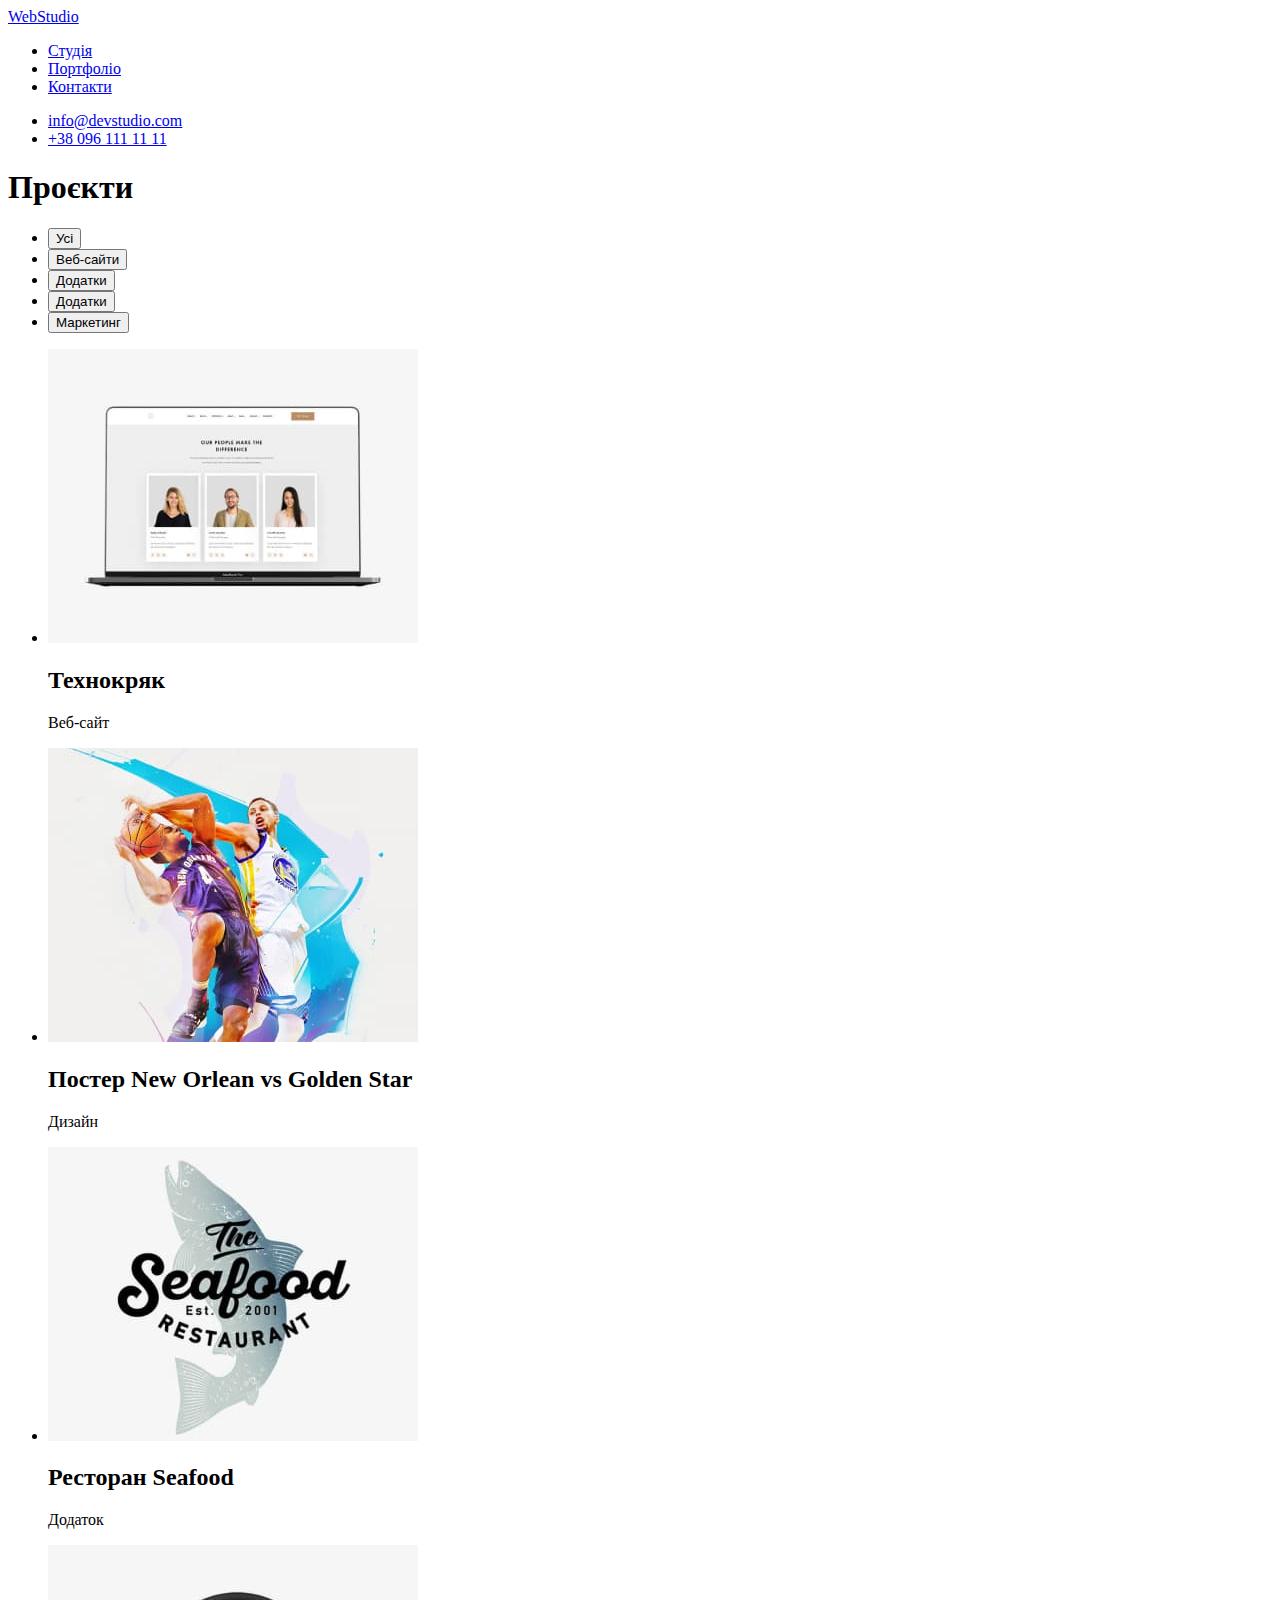
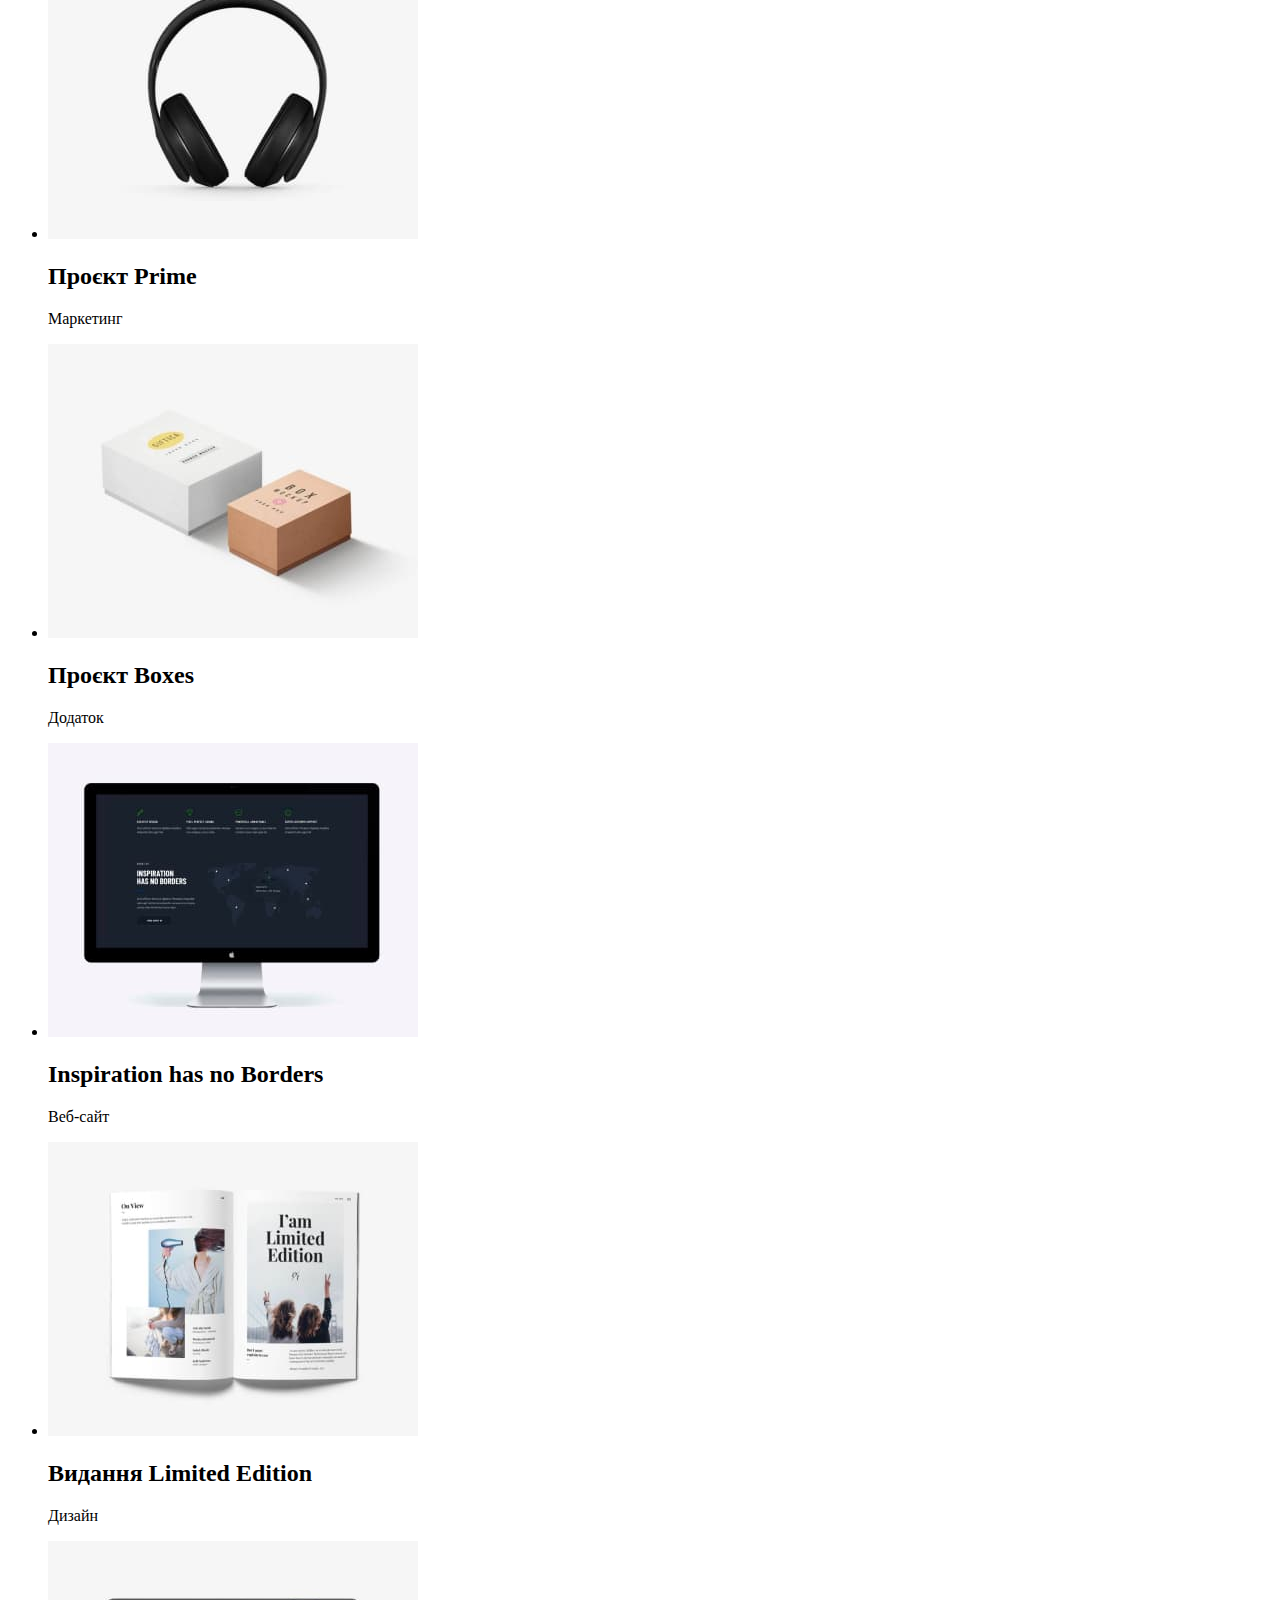
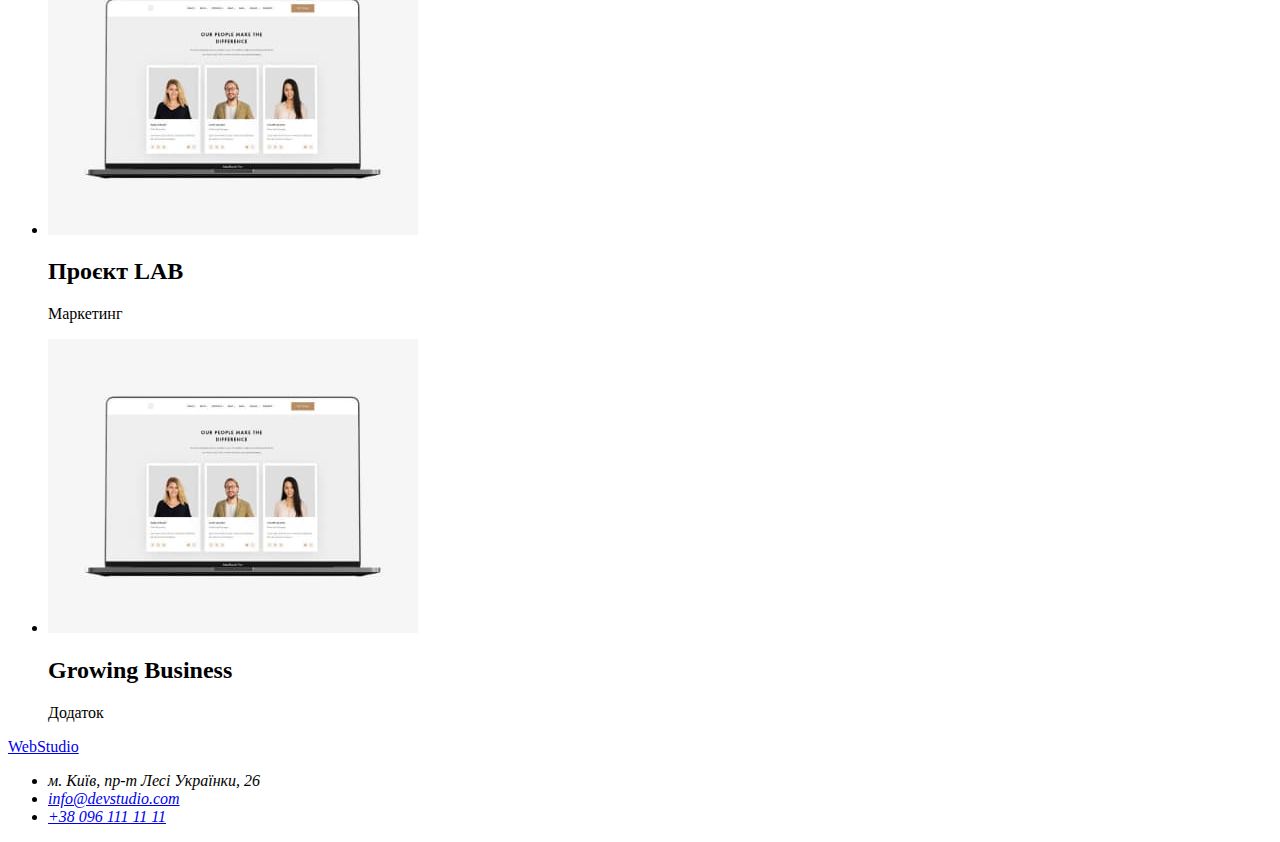
==== portfolio.html @ 99e69366 "Добавить html разметку portfolio.html" ====
<!DOCTYPE html>
<html lang="uk">
  <head>
    <meta charset="UTF-8" />
    <meta http-equiv="X-UA-Compatible" content="IE=edge" />
    <meta name="viewport" content="width=device-width, initial-scale=1.0" />
    <title>Портофоліо</title>
  </head>
  <body>
    <header>
      <nav>
        <a href="./index.html">WebStudio</a>
        <ul>
          <li><a href="#">Студія</a></li>
          <li><a href="#">Портфоліо</a></li>
          <li><a href="#">Контакти</a></li>
        </ul>
      </nav>
      <ul>
        <li><a href="mailto:info@devstudio.com">info@devstudio.com</a></li>
        <li><a href="tel:+380961111111">+38 096 111 11 11</a></li>
      </ul>
    </header>
    <main>
      <!-- TODO Скрыть -->
      <h1>Проєкти</h1>
      <ul>
        <li><button type="button">Усі</button></li>
        <li><button type="button">Веб-сайти</button></li>
        <li><button type="button">Додатки</button></li>
        <li><button type="button">Додатки</button></li>
        <li><button type="button">Маркетинг</button></li>
      </ul>
      <ul>
        <li>
          <img src="./images/project1.jpg" alt="Технокряк" />
          <h2>Технокряк</h2>
          <p>Веб-сайт</p>
        </li>
        <li>
          <img src="./images/project2.jpg" alt="Постер New Orlean vs Golden Star" />
          <h2>Постер New Orlean vs Golden Star</h2>
          <p>Дизайн</p>
        </li>
        <li>
          <img src="./images/project3.jpg" alt="Ресторан Seafood" />
          <h2>Ресторан Seafood</h2>
          <p>Додаток</p>
        </li>
        <li>
          <img src="./images/project4.jpg" alt="Проєкт Prime" />
          <h2>Проєкт Prime</h2>
          <p>Маркетинг</p>
        </li>
        <li>
          <img src="./images/project5.jpg" alt="Проєкт Boxes" />
          <h2>Проєкт Boxes</h2>
          <p>Додаток</p>
        </li>
        <li>
          <img src="./images/project6.jpg" alt="Inspiration has no Borders" />
          <h2>Inspiration has no Borders</h2>
          <p>Веб-сайт</p>
        </li>
        <li>
          <img src="./images/project7.jpg" alt="Видання Limited Edition" />
          <h2>Видання Limited Edition</h2>
          <p>Дизайн</p>
        </li>
        <li>
          <img src="./images/project1.jpg" alt="Проєкт LAB" />
          <h2>Проєкт LAB</h2>
          <p>Маркетинг</p>
        </li>
        <li>
          <img src="./images/project1.jpg" alt="Growing Business" />
          <h2>Growing Business</h2>
          <p>Додаток</p>
        </li>
      </ul>
    </main>
    <footer>
      <a href="./index.html">WebStudio</a>
      <!-- Адрес -->
      <address>
        <ul>
          <li>
            <a
              href="https://goo.gl/maps/ojvog4Eh8GTVvdpZ6"
              target="_blank"
              rel="noopener noreferrer"
            ></a
            >м. Київ, пр-т Лесі Українки, 26
          </li>
          <li><a href="mailto:info@devstudio.com">info@devstudio.com</a></li>
          <li><a href="tel:+380961111111">+38 096 111 11 11</a></li>
        </ul>
      </address>
    </footer>
  </body>
</html>
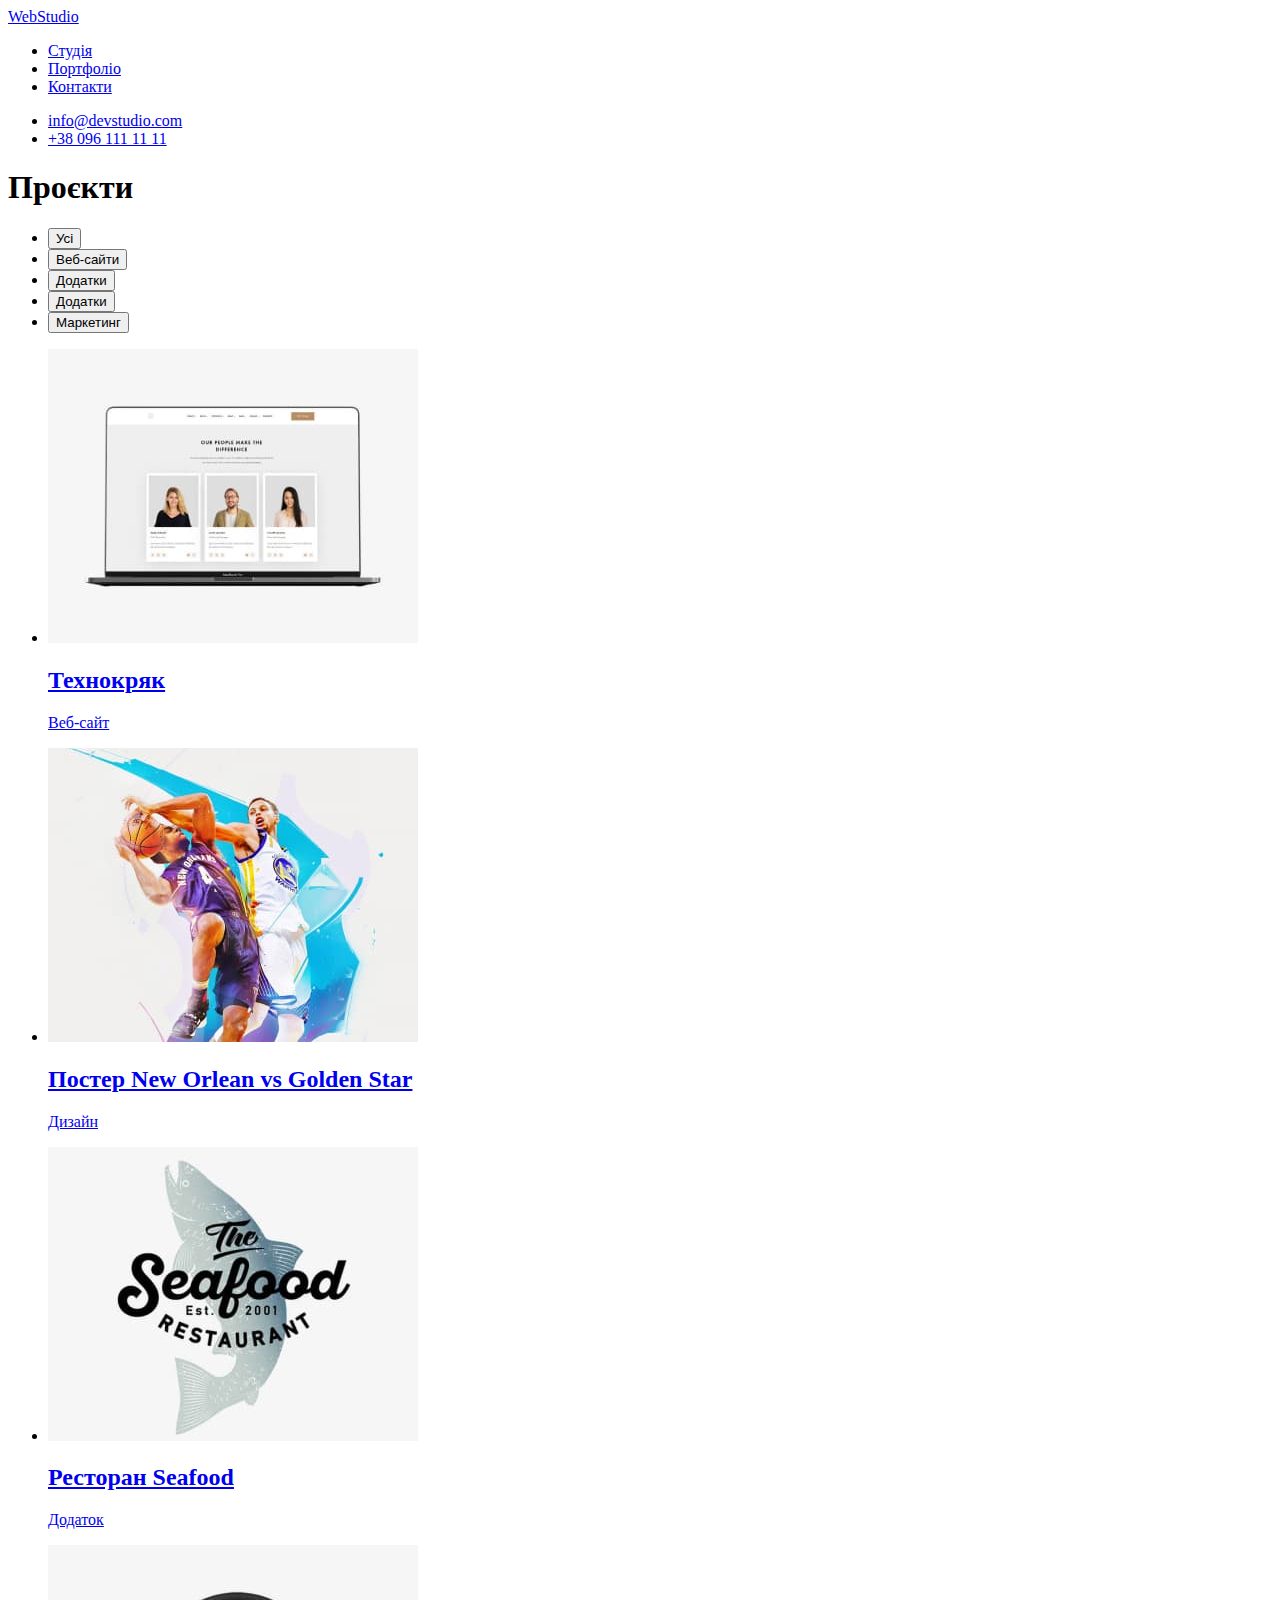
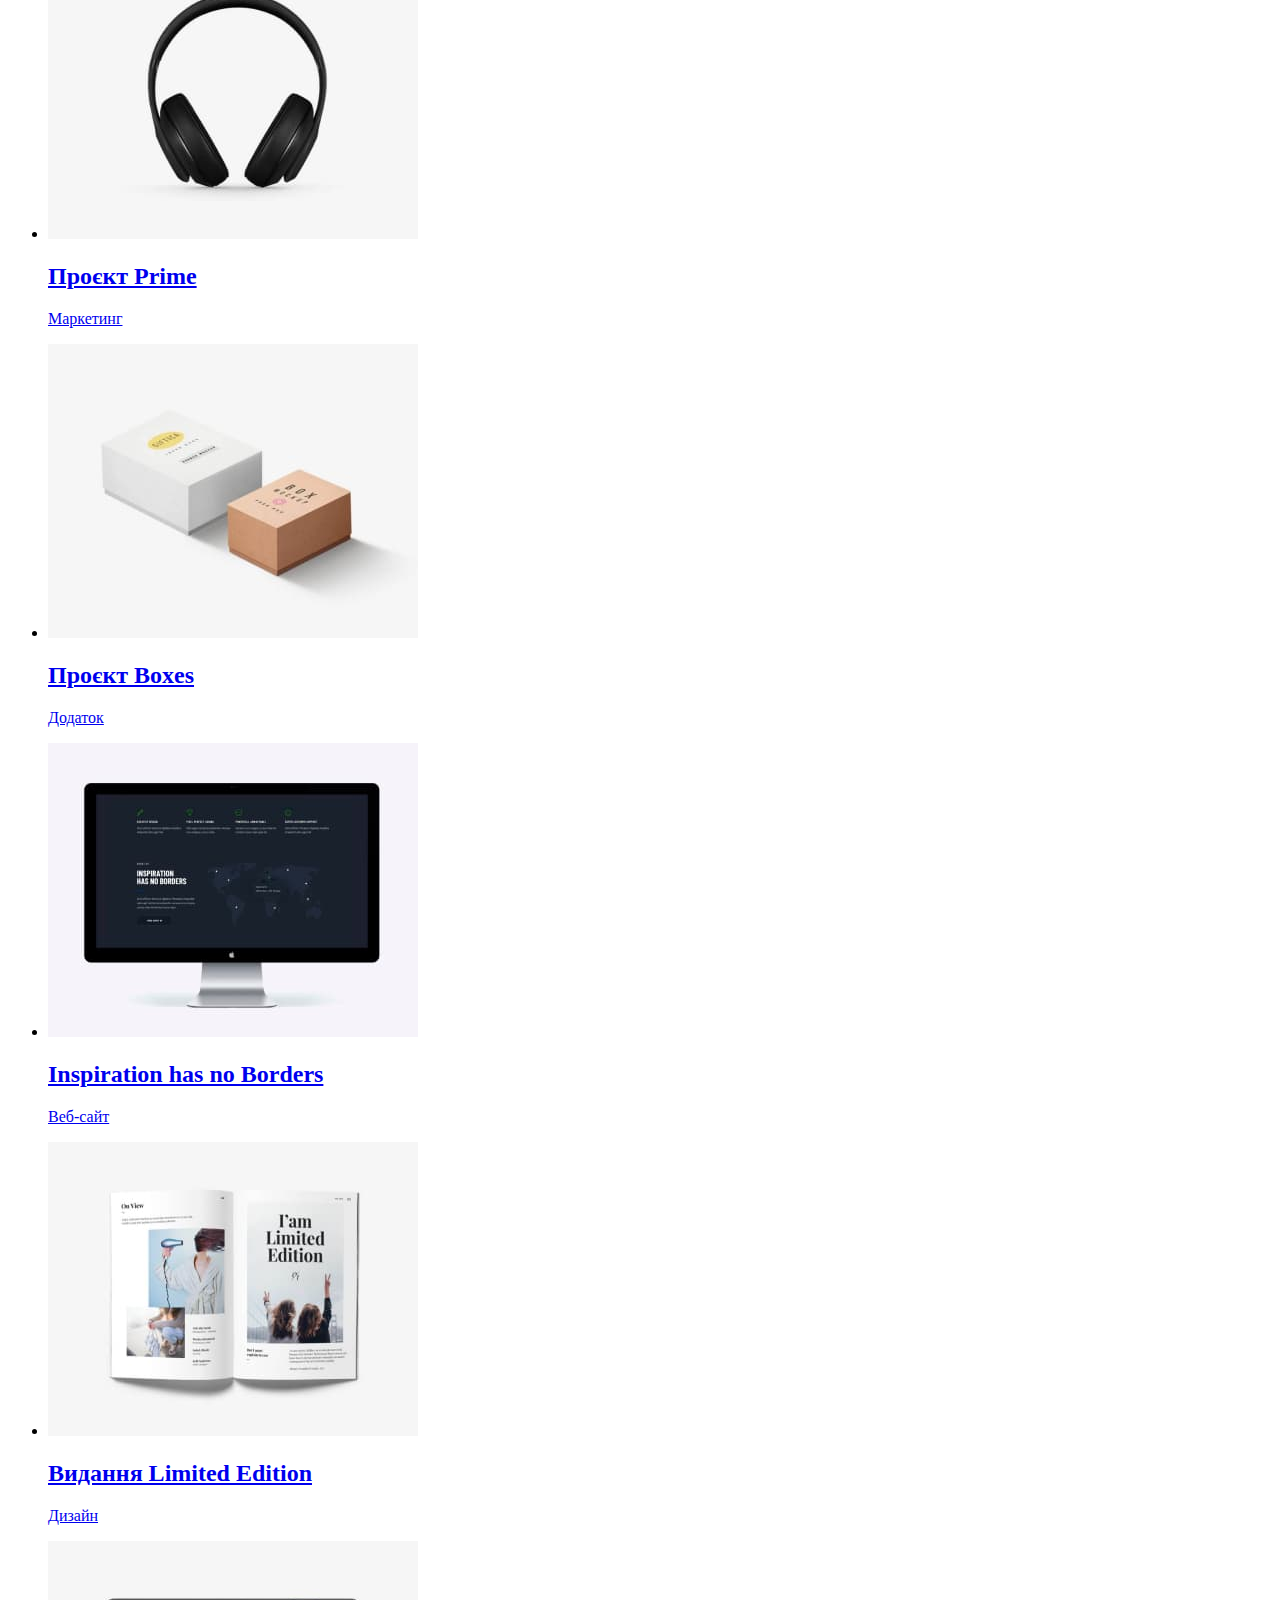
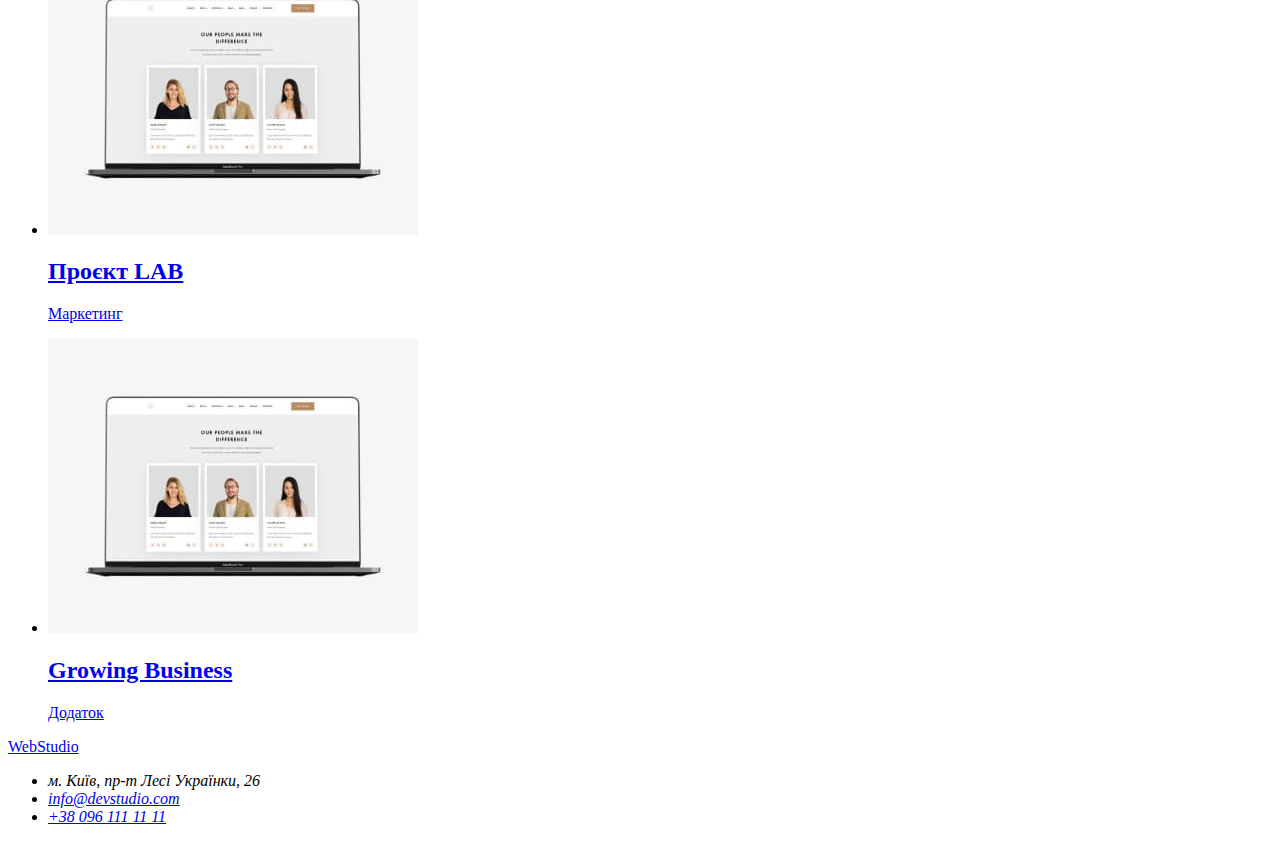
==== commit 4717375b: "Рефакторинг portfolio.html" ====
--- a/portfolio.html
+++ b/portfolio.html
@@ -11,8 +11,8 @@
       <nav>
         <a href="./index.html">WebStudio</a>
         <ul>
-          <li><a href="#">Студія</a></li>
-          <li><a href="#">Портфоліо</a></li>
+          <li><a href="./index.html">Студія</a></li>
+          <li><a href="./portfolio.html">Портфоліо</a></li>
           <li><a href="#">Контакти</a></li>
         </ul>
       </nav>
@@ -33,49 +33,85 @@
       </ul>
       <ul>
         <li>
-          <img src="./images/project1.jpg" alt="Технокряк" />
-          <h2>Технокряк</h2>
-          <p>Веб-сайт</p>
+          <a href="#">
+            <img src="./images/project1.jpg" alt="Технокряк" width="370" />
+            <div>
+              <h2>Технокряк</h2>
+              <p>Веб-сайт</p>
+            </div>
+          </a>
         </li>
         <li>
-          <img src="./images/project2.jpg" alt="Постер New Orlean vs Golden Star" />
-          <h2>Постер New Orlean vs Golden Star</h2>
-          <p>Дизайн</p>
+          <a href="#">
+            <img src="./images/project2.jpg" alt="Постер New Orlean vs Golden Star" width="370" />
+            <div>
+              <h2>Постер New Orlean vs Golden Star</h2>
+              <p>Дизайн</p>
+            </div>
+          </a>
         </li>
         <li>
-          <img src="./images/project3.jpg" alt="Ресторан Seafood" />
-          <h2>Ресторан Seafood</h2>
-          <p>Додаток</p>
+          <a href="#">
+            <img src="./images/project3.jpg" alt="Ресторан Seafood" width="370" />
+            <div>
+              <h2>Ресторан Seafood</h2>
+              <p>Додаток</p>
+            </div>
+          </a>
         </li>
         <li>
-          <img src="./images/project4.jpg" alt="Проєкт Prime" />
-          <h2>Проєкт Prime</h2>
-          <p>Маркетинг</p>
+          <a href="#">
+            <img src="./images/project4.jpg" alt="Проєкт Prime" width="370" />
+            <div>
+              <h2>Проєкт Prime</h2>
+              <p>Маркетинг</p>
+            </div>
+          </a>
         </li>
         <li>
-          <img src="./images/project5.jpg" alt="Проєкт Boxes" />
-          <h2>Проєкт Boxes</h2>
-          <p>Додаток</p>
+          <a href="#">
+            <img src="./images/project5.jpg" alt="Проєкт Boxes" width="370" />
+            <div>
+              <h2>Проєкт Boxes</h2>
+              <p>Додаток</p>
+            </div>
+          </a>
         </li>
         <li>
-          <img src="./images/project6.jpg" alt="Inspiration has no Borders" />
-          <h2>Inspiration has no Borders</h2>
-          <p>Веб-сайт</p>
+          <a href="#">
+            <img src="./images/project6.jpg" alt="Inspiration has no Borders" width="370" />
+            <div>
+              <h2>Inspiration has no Borders</h2>
+              <p>Веб-сайт</p>
+            </div>
+          </a>
         </li>
         <li>
-          <img src="./images/project7.jpg" alt="Видання Limited Edition" />
-          <h2>Видання Limited Edition</h2>
-          <p>Дизайн</p>
+          <a href="#">
+            <img src="./images/project7.jpg" alt="Видання Limited Edition" width="370" />
+            <div>
+              <h2>Видання Limited Edition</h2>
+              <p>Дизайн</p>
+            </div>
+          </a>
         </li>
         <li>
-          <img src="./images/project1.jpg" alt="Проєкт LAB" />
-          <h2>Проєкт LAB</h2>
-          <p>Маркетинг</p>
+          <a href="#">
+            <img src="./images/project1.jpg" alt="Проєкт LAB" width="370" />
+            <div>
+              <h2>Проєкт LAB</h2>
+              <p>Маркетинг</p>
+            </div>
+          </a>
         </li>
         <li>
-          <img src="./images/project1.jpg" alt="Growing Business" />
-          <h2>Growing Business</h2>
-          <p>Додаток</p>
+          <a href="#">
+            <img src="./images/project1.jpg" alt="Growing Business" width="370" />
+            <div>
+              <h2>Growing Business</h2>
+              <p>Додаток</p>
+            </div>
+          </a>
         </li>
       </ul>
     </main>
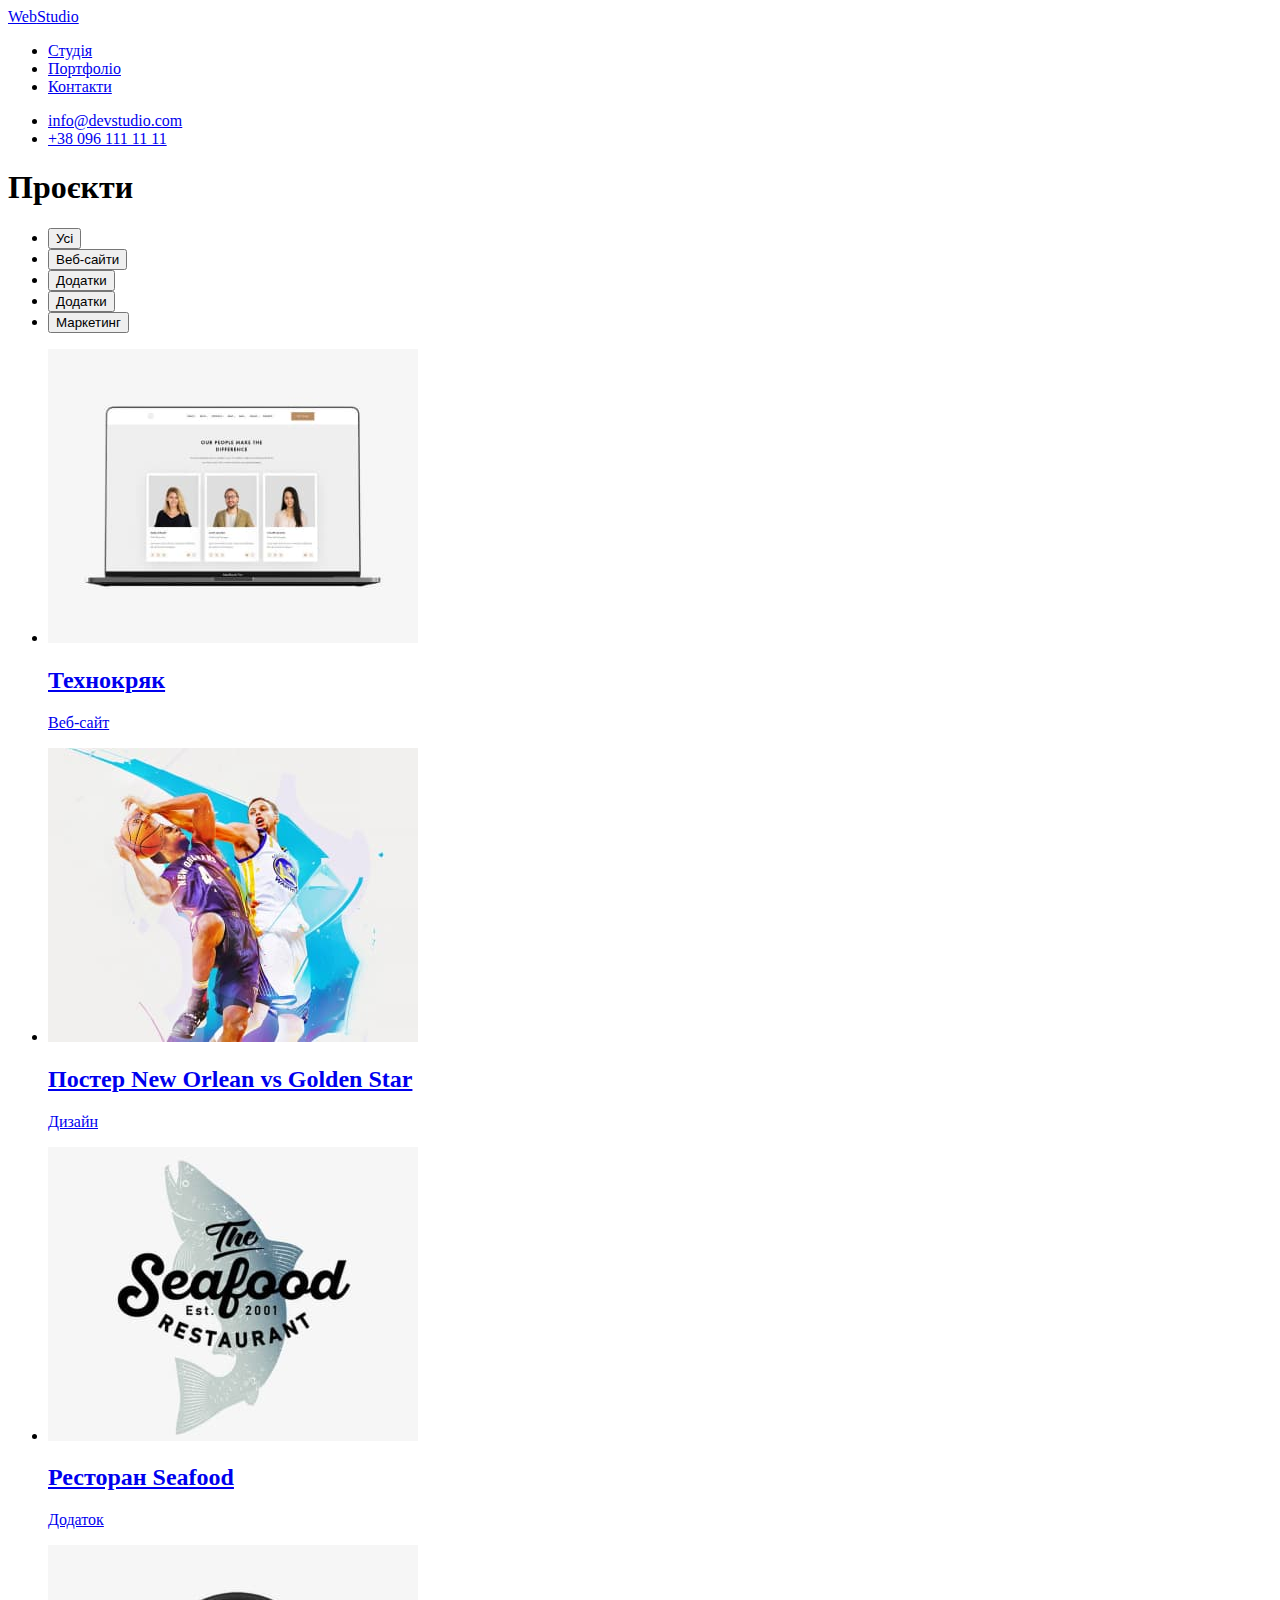
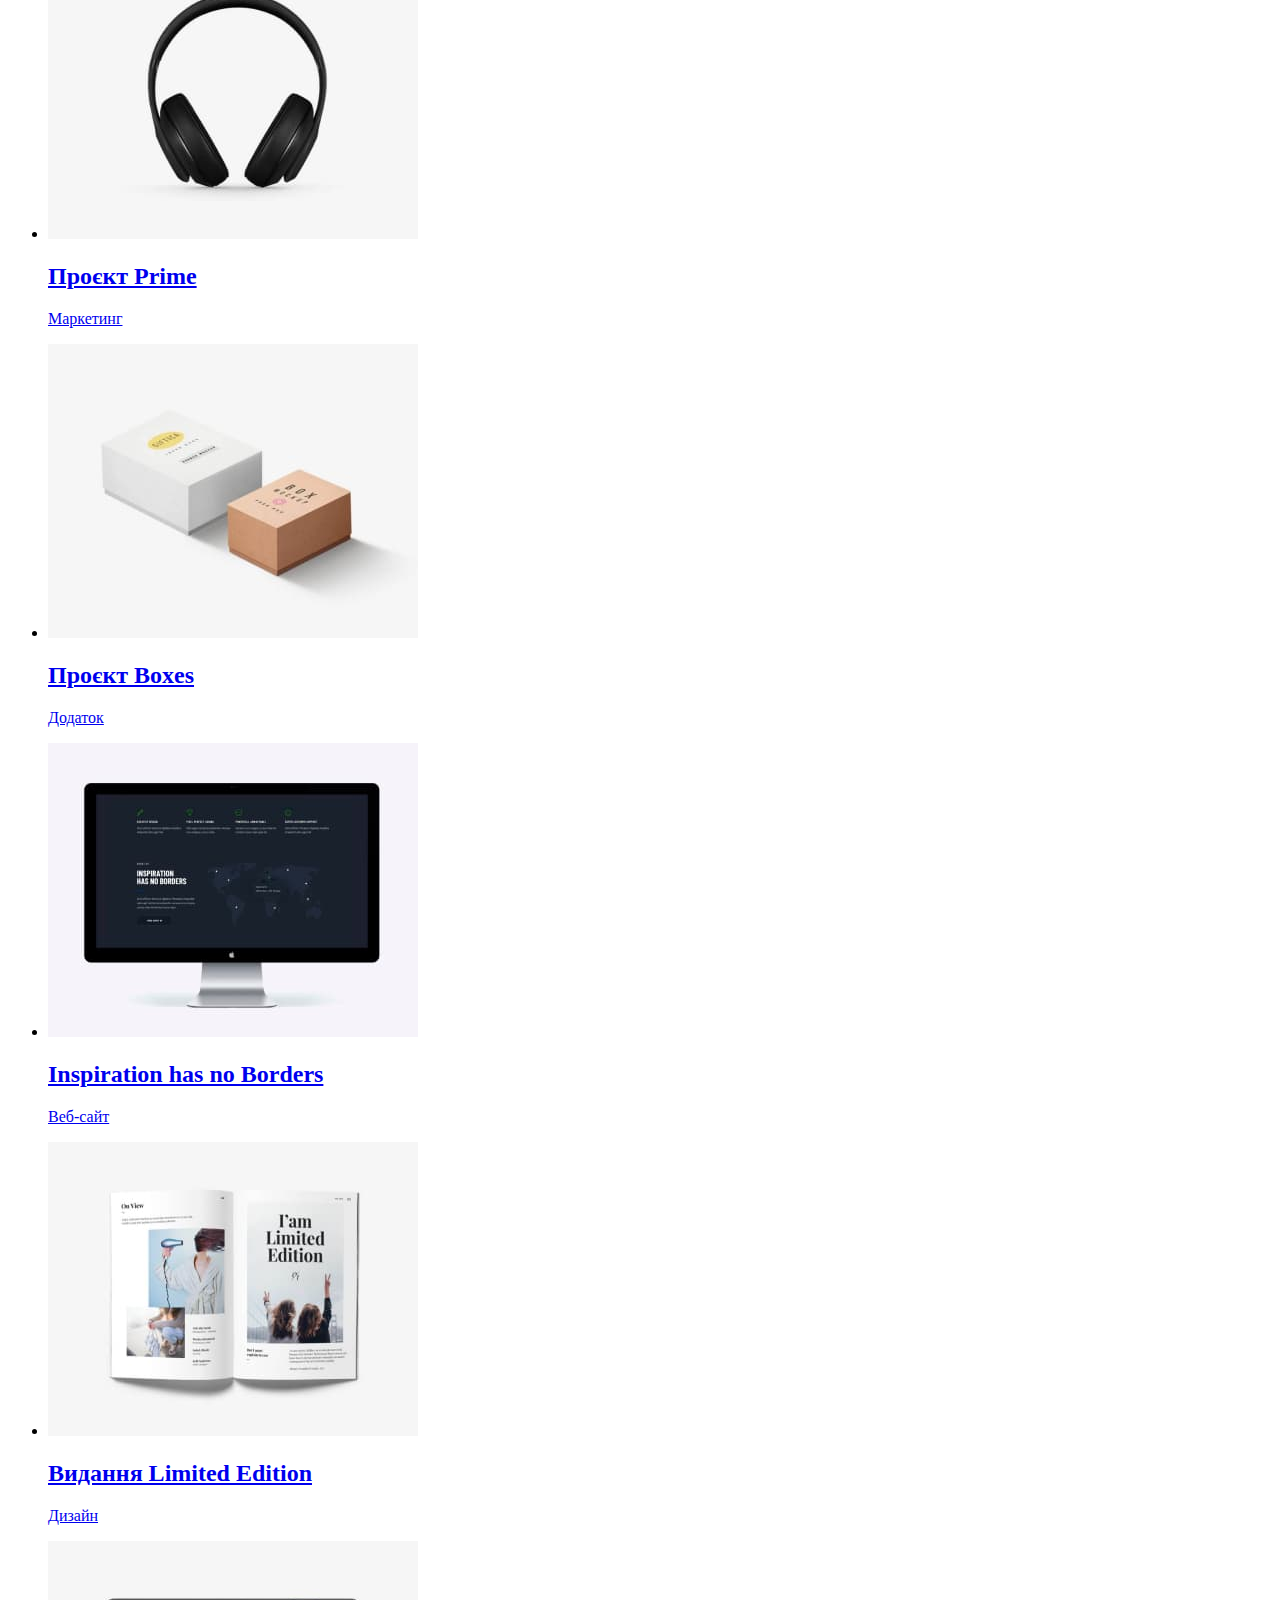
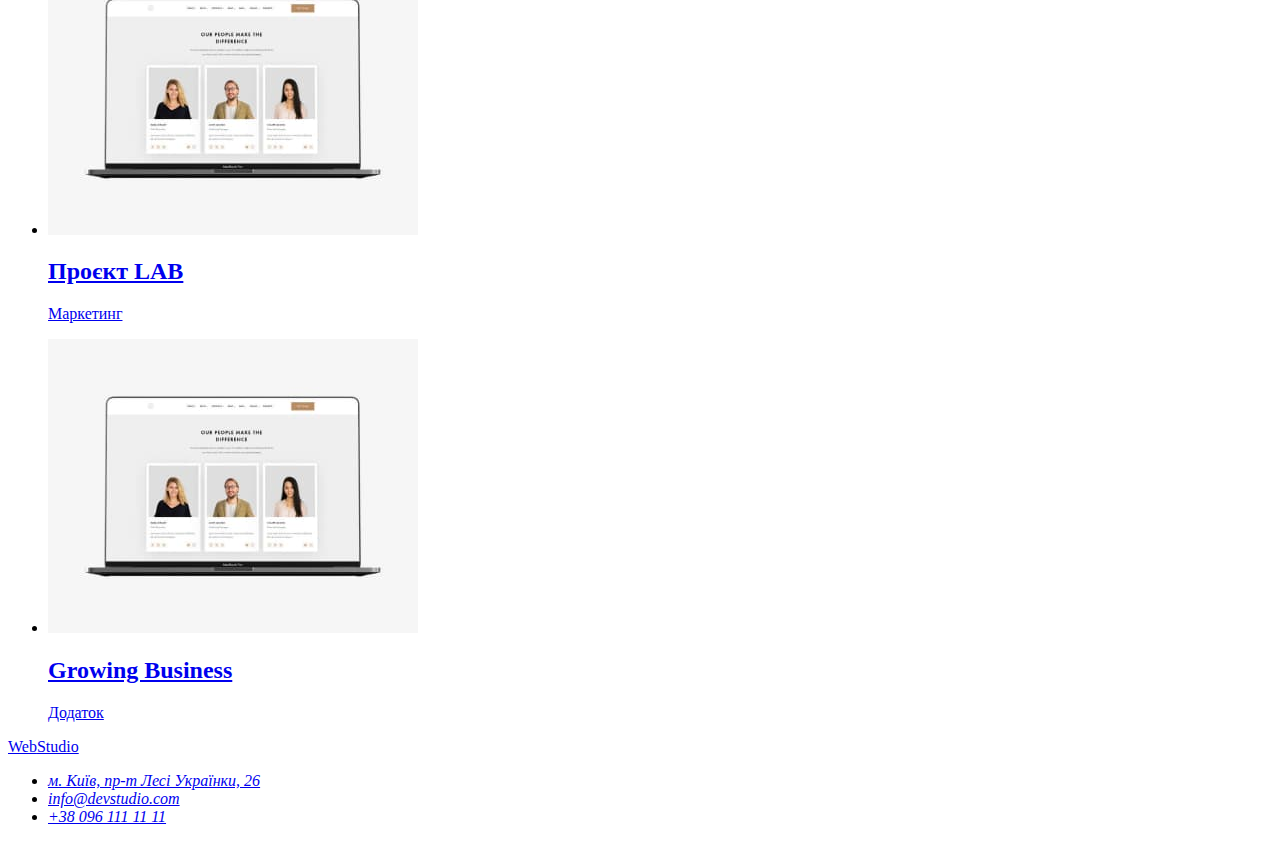
==== commit 7023feed: "Добавляет классы" ====
--- a/portfolio.html
+++ b/portfolio.html
@@ -4,132 +4,165 @@
     <meta charset="UTF-8" />
     <meta http-equiv="X-UA-Compatible" content="IE=edge" />
     <meta name="viewport" content="width=device-width, initial-scale=1.0" />
+    <link rel="stylesheet" href="./css/styles.css" />
     <title>Портофоліо</title>
   </head>
   <body>
     <header>
-      <nav>
-        <a href="./index.html">WebStudio</a>
-        <ul>
-          <li><a href="./index.html">Студія</a></li>
-          <li><a href="./portfolio.html">Портфоліо</a></li>
-          <li><a href="#">Контакти</a></li>
+      <nav class="navbar">
+        <a class="logo link-undecor" href="./index.html"
+          ><span class="logo-blue">Web</span>Studio</a
+        >
+        <ul class="semantic-list">
+          <li><a class="navbar-link link-undecor" href="./index.html">Студія</a></li>
+          <li><a class="navbar-link link-undecor active" href="./portfolio.html">Портфоліо</a></li>
+          <li><a class="navbar-link link-undecor" href="#">Контакти</a></li>
         </ul>
       </nav>
-      <ul>
-        <li><a href="mailto:info@devstudio.com">info@devstudio.com</a></li>
-        <li><a href="tel:+380961111111">+38 096 111 11 11</a></li>
+      <ul class="semantic-list">
+        <li>
+          <a class="navbar-contact link-undecor" href="mailto:info@devstudio.com"
+            >info@devstudio.com</a
+          >
+        </li>
+        <li>
+          <a class="navbar-contact link-undecor" href="tel:+380961111111">+38 096 111 11 11</a>
+        </li>
       </ul>
     </header>
     <main>
       <!-- TODO Скрыть -->
-      <h1>Проєкти</h1>
-      <ul>
-        <li><button type="button">Усі</button></li>
-        <li><button type="button">Веб-сайти</button></li>
-        <li><button type="button">Додатки</button></li>
-        <li><button type="button">Додатки</button></li>
-        <li><button type="button">Маркетинг</button></li>
+      <h1 class="hidden">Проєкти</h1>
+      <ul class="semantic-list">
+        <li><button class="projects-btn" type="button">Усі</button></li>
+        <li><button class="projects-btn" type="button">Веб-сайти</button></li>
+        <li><button class="projects-btn" type="button">Додатки</button></li>
+        <li><button class="projects-btn" type="button">Додатки</button></li>
+        <li><button class="projects-btn" type="button">Маркетинг</button></li>
       </ul>
-      <ul>
+      <ul class="semantic-list">
         <li>
-          <a href="#">
-            <img src="./images/project1.jpg" alt="Технокряк" width="370" />
+          <a class="link-undecor" href="#">
+            <img class="proj-img" src="./images/project1.jpg" alt="Технокряк" width="370" />
             <div>
-              <h2>Технокряк</h2>
-              <p>Веб-сайт</p>
+              <h2 class="proj-name">Технокряк</h2>
+              <p class="proj-type">Веб-сайт</p>
             </div>
           </a>
         </li>
         <li>
-          <a href="#">
-            <img src="./images/project2.jpg" alt="Постер New Orlean vs Golden Star" width="370" />
+          <a class="link-undecor" href="#">
+            <img
+              class="proj-img"
+              src="./images/project2.jpg"
+              alt="Постер New Orlean vs Golden Star"
+              width="370"
+            />
             <div>
-              <h2>Постер New Orlean vs Golden Star</h2>
-              <p>Дизайн</p>
+              <h2 class="proj-name">Постер New Orlean vs Golden Star</h2>
+              <p class="proj-type">Дизайн</p>
             </div>
           </a>
         </li>
         <li>
-          <a href="#">
-            <img src="./images/project3.jpg" alt="Ресторан Seafood" width="370" />
+          <a class="link-undecor" href="#">
+            <img class="proj-img" src="./images/project3.jpg" alt="Ресторан Seafood" width="370" />
             <div>
-              <h2>Ресторан Seafood</h2>
-              <p>Додаток</p>
+              <h2 class="proj-name">Ресторан Seafood</h2>
+              <p class="proj-type">Додаток</p>
             </div>
           </a>
         </li>
         <li>
-          <a href="#">
-            <img src="./images/project4.jpg" alt="Проєкт Prime" width="370" />
+          <a class="link-undecor" href="#">
+            <img class="proj-img" src="./images/project4.jpg" alt="Проєкт Prime" width="370" />
             <div>
-              <h2>Проєкт Prime</h2>
-              <p>Маркетинг</p>
+              <h2 class="proj-name">Проєкт Prime</h2>
+              <p class="proj-type">Маркетинг</p>
             </div>
           </a>
         </li>
         <li>
-          <a href="#">
-            <img src="./images/project5.jpg" alt="Проєкт Boxes" width="370" />
+          <a class="link-undecor" href="#">
+            <img class="proj-img" src="./images/project5.jpg" alt="Проєкт Boxes" width="370" />
             <div>
-              <h2>Проєкт Boxes</h2>
-              <p>Додаток</p>
+              <h2 class="proj-name">Проєкт Boxes</h2>
+              <p class="proj-type">Додаток</p>
             </div>
           </a>
         </li>
         <li>
-          <a href="#">
-            <img src="./images/project6.jpg" alt="Inspiration has no Borders" width="370" />
+          <a class="link-undecor" href="#">
+            <img
+              class="proj-img"
+              src="./images/project6.jpg"
+              alt="Inspiration has no Borders"
+              width="370"
+            />
             <div>
-              <h2>Inspiration has no Borders</h2>
-              <p>Веб-сайт</p>
+              <h2 class="proj-name">Inspiration has no Borders</h2>
+              <p class="proj-type">Веб-сайт</p>
             </div>
           </a>
         </li>
         <li>
-          <a href="#">
-            <img src="./images/project7.jpg" alt="Видання Limited Edition" width="370" />
+          <a class="link-undecor" href="#">
+            <img
+              class="proj-img"
+              src="./images/project7.jpg"
+              alt="Видання Limited Edition"
+              width="370"
+            />
             <div>
-              <h2>Видання Limited Edition</h2>
-              <p>Дизайн</p>
+              <h2 class="proj-name">Видання Limited Edition</h2>
+              <p class="proj-type">Дизайн</p>
             </div>
           </a>
         </li>
         <li>
-          <a href="#">
-            <img src="./images/project1.jpg" alt="Проєкт LAB" width="370" />
+          <a class="link-undecor" href="#">
+            <img class="proj-img" src="./images/project1.jpg" alt="Проєкт LAB" width="370" />
             <div>
-              <h2>Проєкт LAB</h2>
-              <p>Маркетинг</p>
+              <h2 class="proj-name">Проєкт LAB</h2>
+              <p class="proj-type">Маркетинг</p>
             </div>
           </a>
         </li>
         <li>
-          <a href="#">
-            <img src="./images/project1.jpg" alt="Growing Business" width="370" />
+          <a class="link-undecor" href="#">
+            <img class="proj-img" src="./images/project1.jpg" alt="Growing Business" width="370" />
             <div>
-              <h2>Growing Business</h2>
-              <p>Додаток</p>
+              <h2 class="proj-name">Growing Business</h2>
+              <p class="proj-type">Додаток</p>
             </div>
           </a>
         </li>
       </ul>
     </main>
-    <footer>
-      <a href="./index.html">WebStudio</a>
+    <footer class="footer">
+      <a class="logo footer-logo link-undecor" href="./index.html"
+        ><span class="logo-blue">Web</span>Studio</a
+      >
       <!-- Адрес -->
       <address>
-        <ul>
+        <ul class="semantic-list">
           <li>
             <a
+              class="footer-address link-undecor"
               href="https://goo.gl/maps/ojvog4Eh8GTVvdpZ6"
               target="_blank"
               rel="noopener noreferrer"
-            ></a
-            >м. Київ, пр-т Лесі Українки, 26
+              >м. Київ, пр-т Лесі Українки, 26</a
+            >
           </li>
-          <li><a href="mailto:info@devstudio.com">info@devstudio.com</a></li>
-          <li><a href="tel:+380961111111">+38 096 111 11 11</a></li>
+          <li>
+            <a class="footer-contact link-undecor" href="mailto:info@devstudio.com"
+              >info@devstudio.com</a
+            >
+          </li>
+          <li>
+            <a class="footer-contact link-undecor" href="tel:+380961111111">+38 096 111 11 11</a>
+          </li>
         </ul>
       </address>
     </footer>
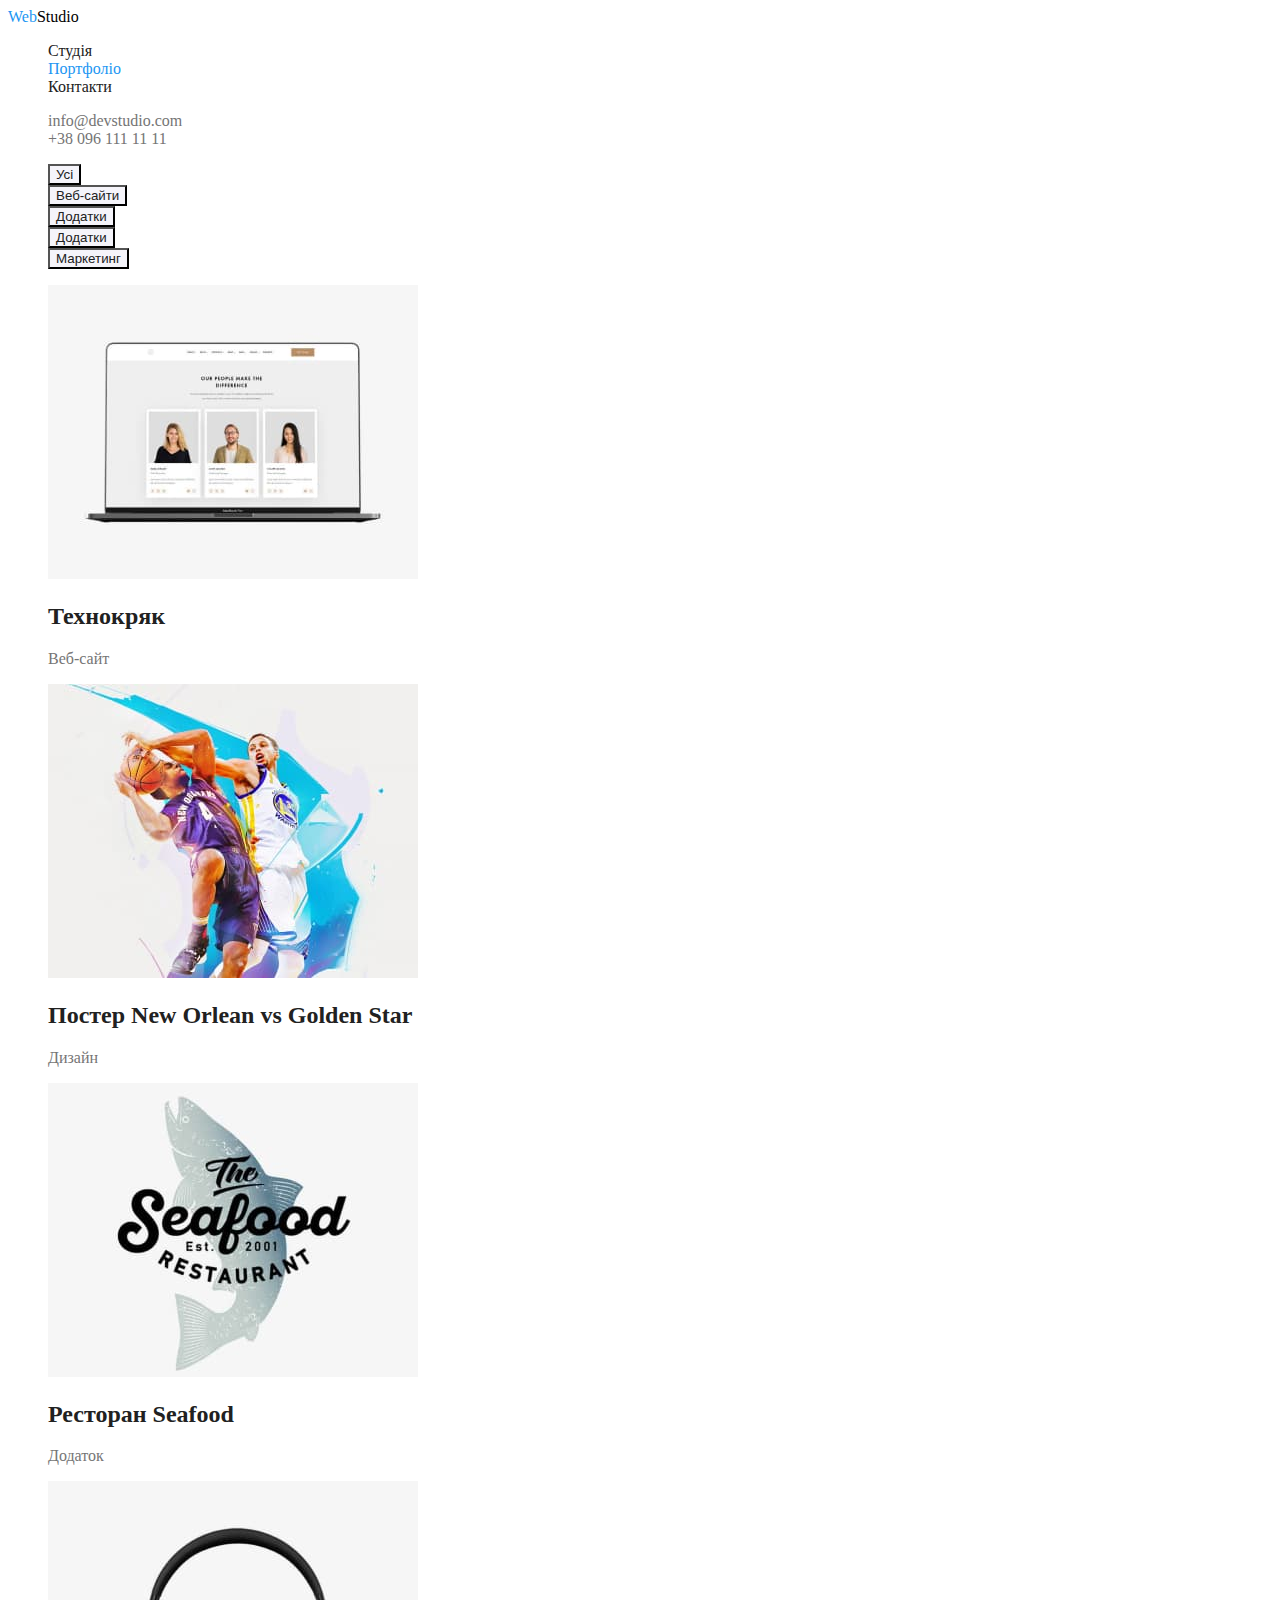
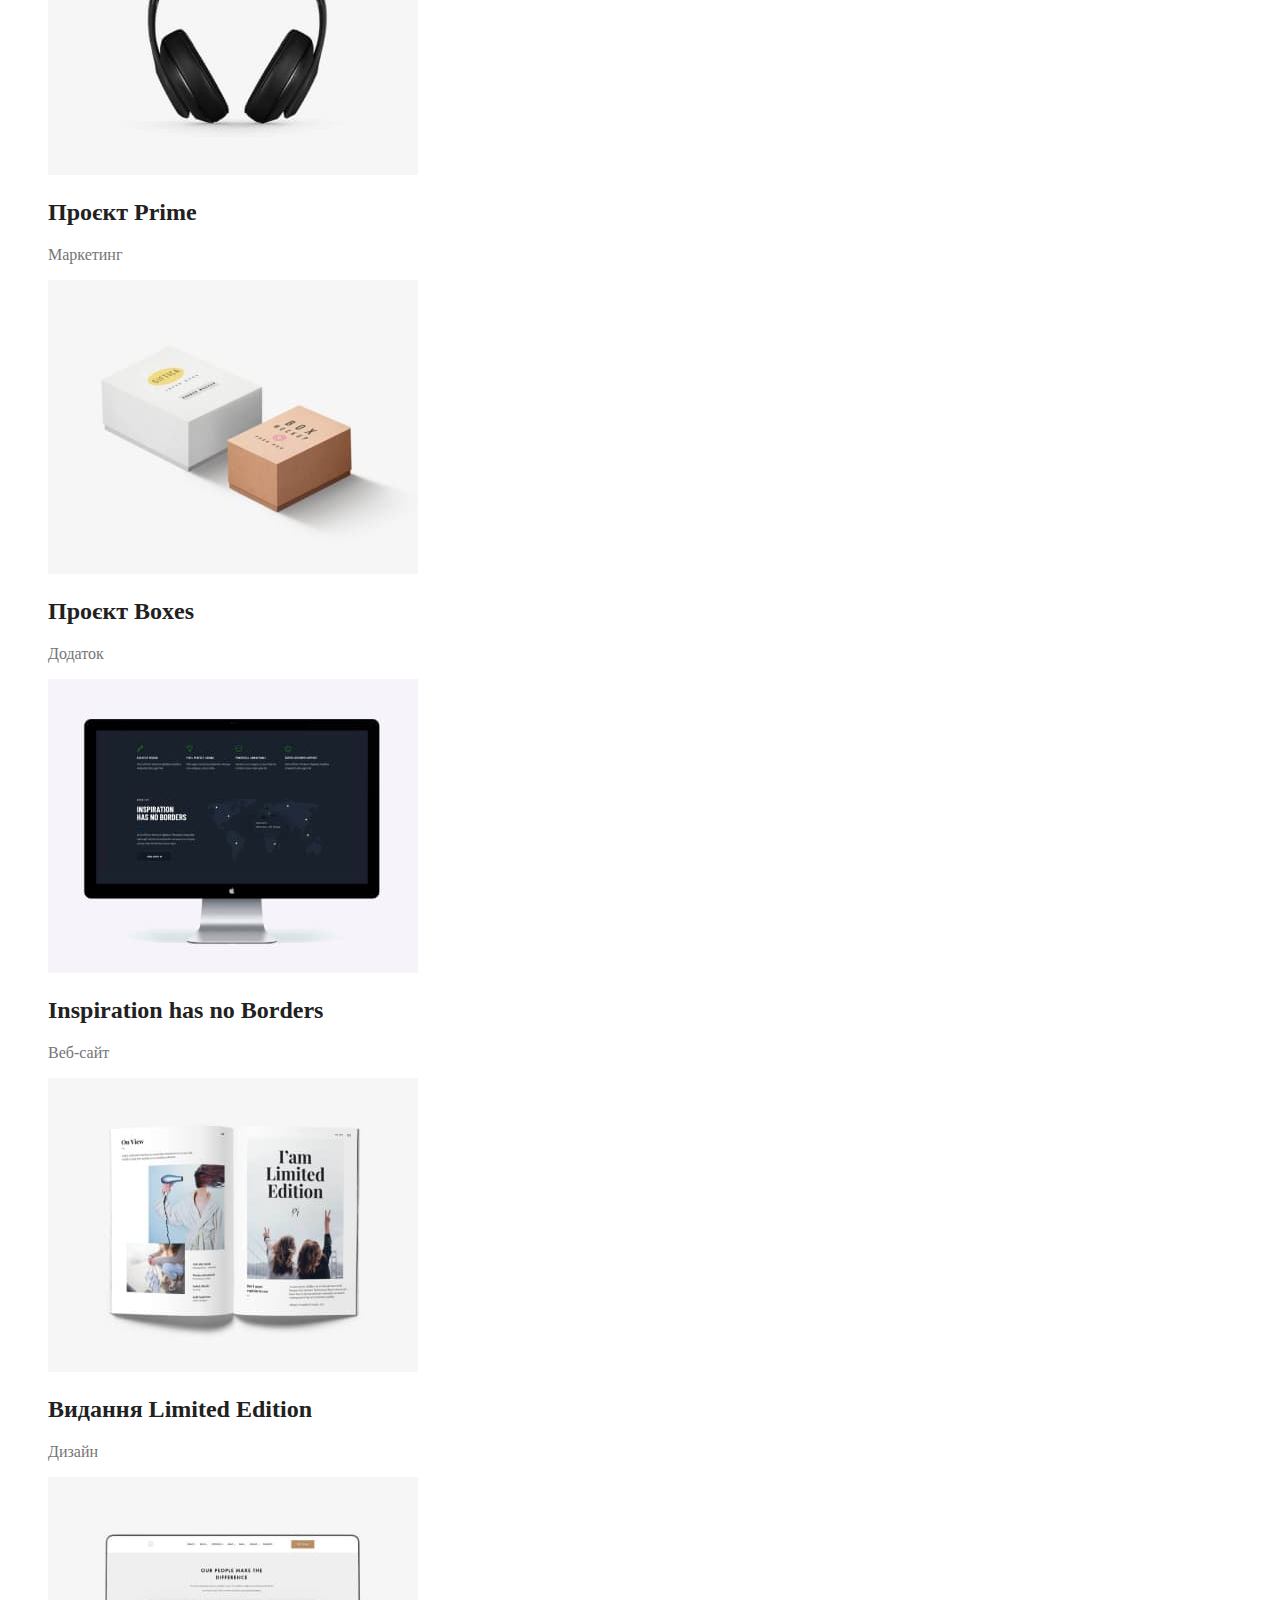
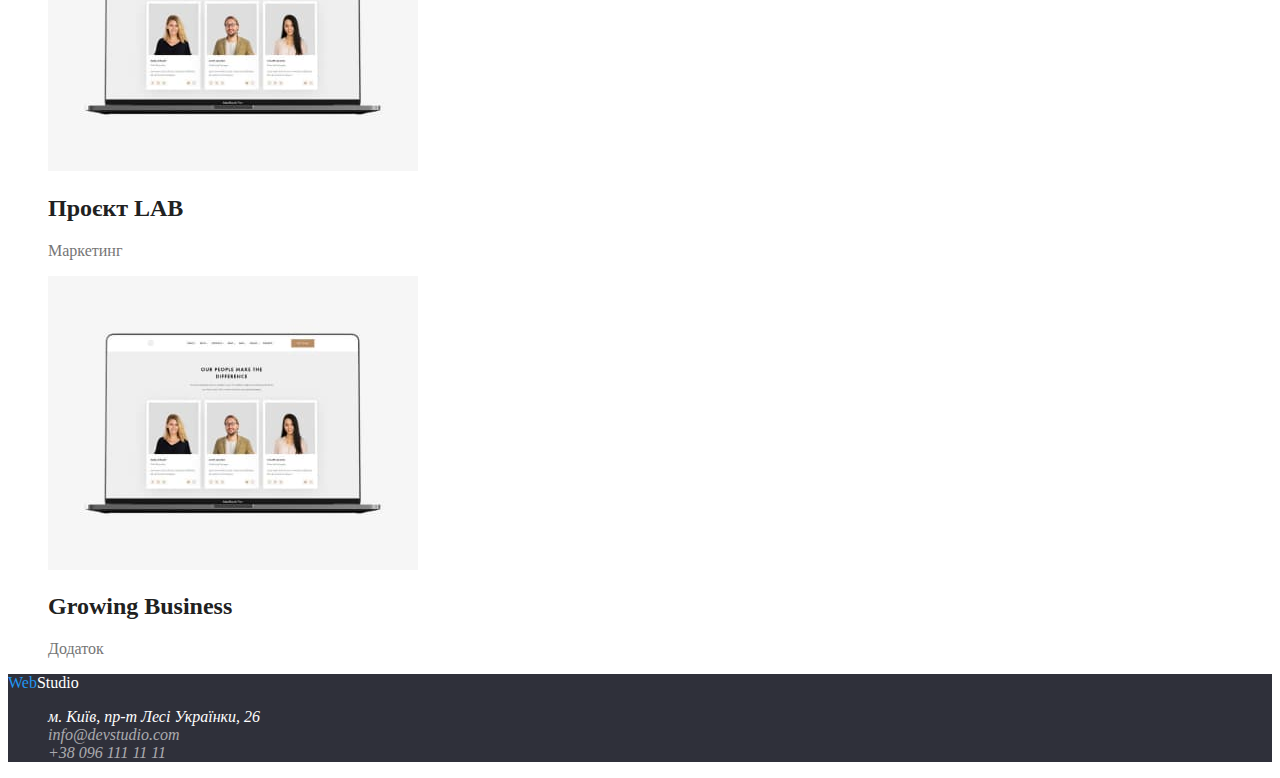
==== commit cdbccffd: "Рефакторинг" ====
--- a/portfolio.html
+++ b/portfolio.html
@@ -4,6 +4,12 @@
     <meta charset="UTF-8" />
     <meta http-equiv="X-UA-Compatible" content="IE=edge" />
     <meta name="viewport" content="width=device-width, initial-scale=1.0" />
+    <link rel="preconnect" href="https://fonts.googleapis.com" />
+    <link rel="preconnect" href="https://fonts.gstatic.com" crossorigin />
+    <link
+      href="https://fonts.googleapis.com/css2?family=Raleway:wght@700&family=Roboto:wght@400;500;700;900&display=swap"
+      rel="stylesheet"
+    />
     <link rel="stylesheet" href="./css/styles.css" />
     <title>Портофоліо</title>
   </head>
@@ -21,12 +27,14 @@
       </nav>
       <ul class="semantic-list">
         <li>
-          <a class="navbar-contact link-undecor" href="mailto:info@devstudio.com"
+          <a class="navbar-contact navbar-link link-undecor" href="mailto:info@devstudio.com"
             >info@devstudio.com</a
           >
         </li>
         <li>
-          <a class="navbar-contact link-undecor" href="tel:+380961111111">+38 096 111 11 11</a>
+          <a class="navbar-contact navbar-link link-undecor" href="tel:+380961111111"
+            >+38 096 111 11 11</a
+          >
         </li>
       </ul>
     </header>
@@ -148,7 +156,7 @@
         <ul class="semantic-list">
           <li>
             <a
-              class="footer-address link-undecor"
+              class="adress footer-address link-undecor"
               href="https://goo.gl/maps/ojvog4Eh8GTVvdpZ6"
               target="_blank"
               rel="noopener noreferrer"
@@ -156,12 +164,14 @@
             >
           </li>
           <li>
-            <a class="footer-contact link-undecor" href="mailto:info@devstudio.com"
+            <a class="adress footer-contact link-undecor" href="mailto:info@devstudio.com"
               >info@devstudio.com</a
             >
           </li>
           <li>
-            <a class="footer-contact link-undecor" href="tel:+380961111111">+38 096 111 11 11</a>
+            <a class="adress footer-contact link-undecor" href="tel:+380961111111"
+              >+38 096 111 11 11</a
+            >
           </li>
         </ul>
       </address>
--- a/css/styles.css
+++ b/css/styles.css
@@ -0,0 +1,132 @@
+:root {
+    --prim-bg-color: #fff;
+    --sec-bg-color: #f5f4fa;
+    --hero-bg-color: #2f303a;
+    --prim-text-color: #212121;
+    --sec-text-color: #757575;
+    --accent-color: #2196f3;
+    --hero-text-color: #fff;
+    --footer-sec-text-color: rgba(255, 255, 255, 0.6);
+    --footer-main-text-color: #fff;
+}
+
+body {
+    background-color: var(--prim-bg-color);
+    color: var(--prim-text-color);
+}
+
+.hidden {
+    position: absolute;
+    white-space: nowrap;
+    width: 1px;
+    height: 1px;
+    overflow: hidden;
+    border: 0;
+    padding: 0;
+    clip: rect(0 0 0 0);
+    clip-path: inset(50%);
+    margin: -1px;
+}
+.semantic-list {
+    list-style: none;
+}
+.link-undecor {
+    text-decoration: none;
+}
+
+/* лого */
+.logo {
+    color: #000;
+}
+.logo-blue {
+    color: var(--accent-color);
+}
+
+/* Навбар */
+.navbar {
+}
+
+.navbar-link {
+    color: var(--prim-text-color);
+}
+.navbar-link:hover,
+.navbar-link:focus,
+.navbar-contact:hover,
+.navbar-contact:focus,
+.active {
+    color: var(--accent-color);
+}
+.navbar-contact {
+    color: var(--sec-text-color);
+}
+
+/* Герой */
+.hero {
+    background-color: var(--hero-bg-color);
+}
+.hero-title {
+    color: var(--hero-text-color);
+}
+.hero-btn {
+    background-color: var(--accent-color);
+    color: var(--hero-text-color);
+}
+
+/* Преимущества */
+.adv-title {
+    /* color: var(--prim-text-color); */
+}
+.adv-descript {
+    color: var(--sec-text-color);
+}
+
+/* Галерея */
+.gallery-title {
+    /* color */
+}
+
+/* Команда */
+.team {
+    background-color: var(--sec-bg-color);
+}
+.memb {
+    background-color: var(--prim-bg-color);
+}
+.memb-name {
+    /*  */
+}
+.memb-position {
+    color: var(--sec-text-color);
+}
+
+/* Футер */
+.footer {
+    background-color: var(--hero-bg-color);
+}
+.footer-logo {
+    color: var(--footer-main-text-color);
+}
+.footer-address {
+    color: var(--footer-main-text-color);
+}
+.footer-contact {
+    color: var(--footer-sec-text-color);
+}
+
+/* Проекты */
+.projects-btn {
+    background-color: var(--sec-bg-color);
+    color: var(--prim-text-color);
+}
+.projects-btn:hover,
+.projects-btn:focus,
+.projects-btn:active {
+    background-color: var(--accent-color);
+    color: var(--hero-text-color);
+}
+.proj-name {
+    color: var(--prim-text-color);
+}
+.proj-type {
+    color: var(--sec-text-color);
+}
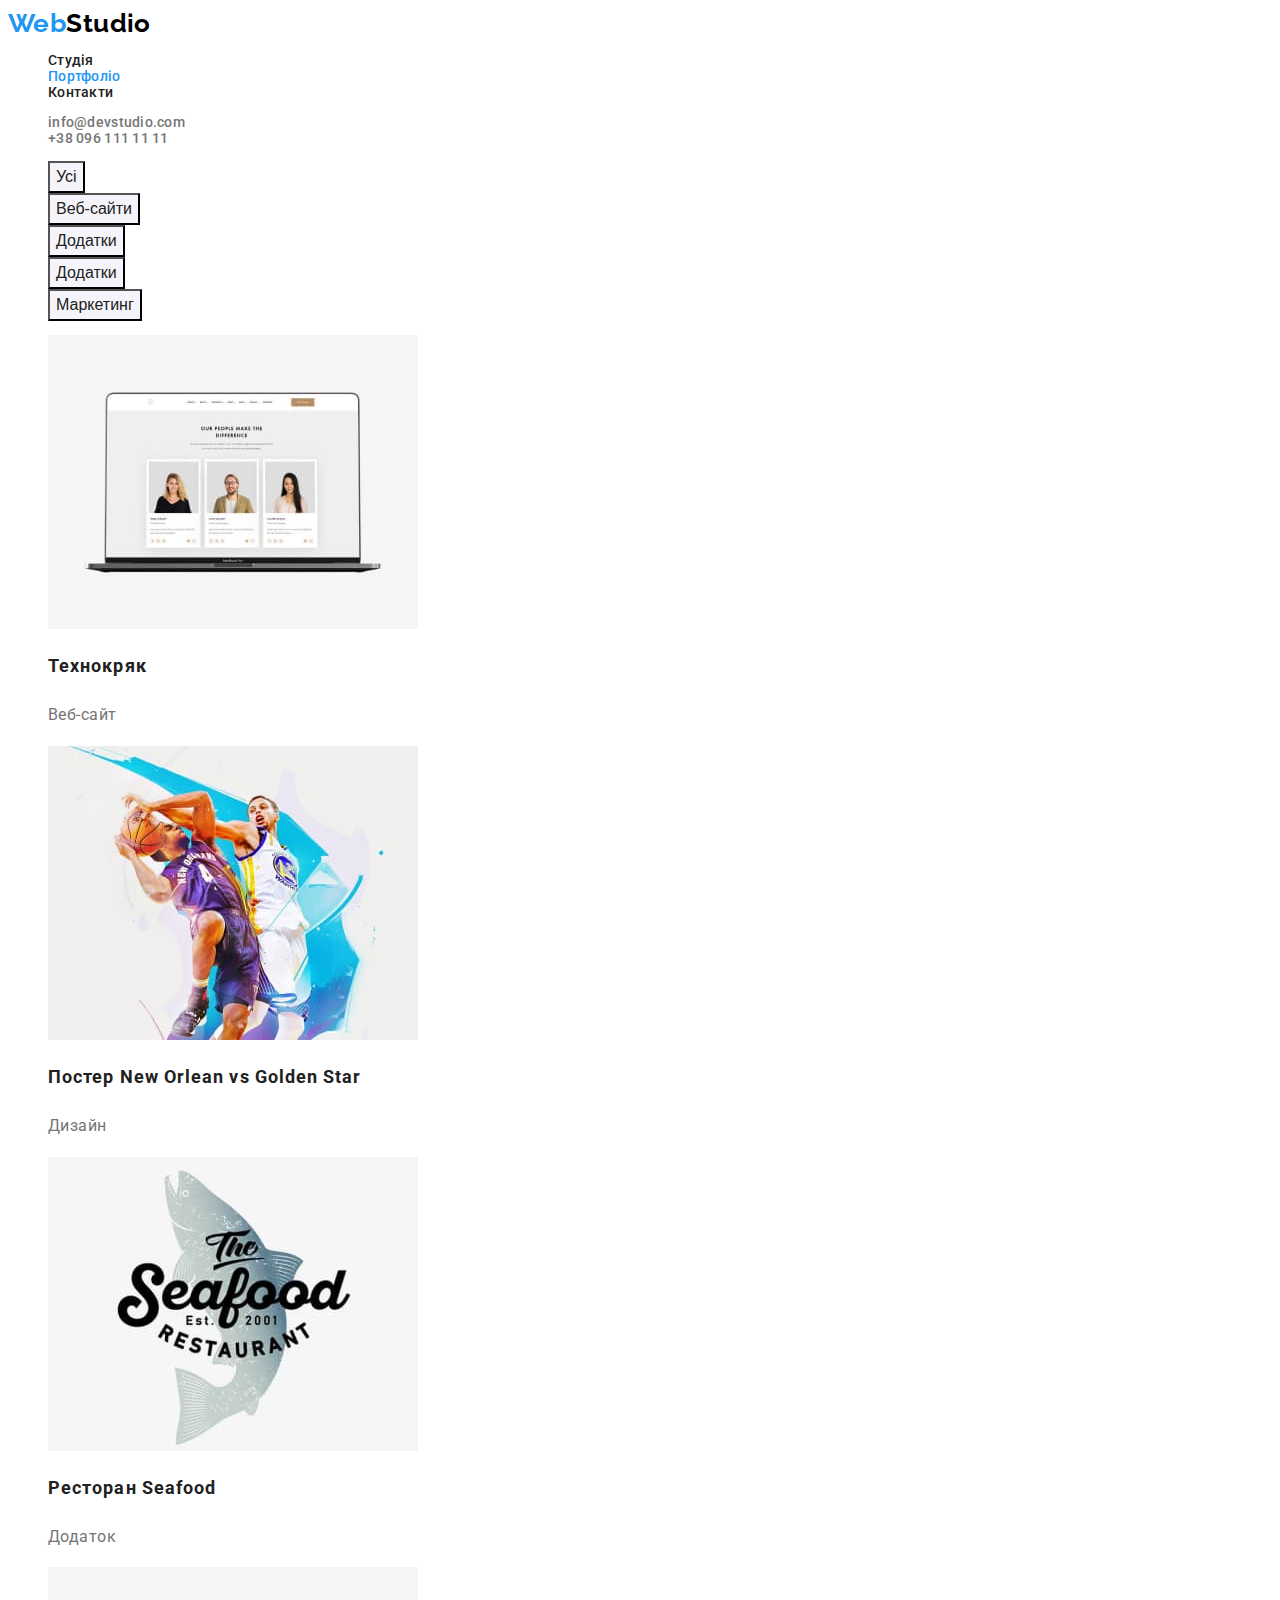
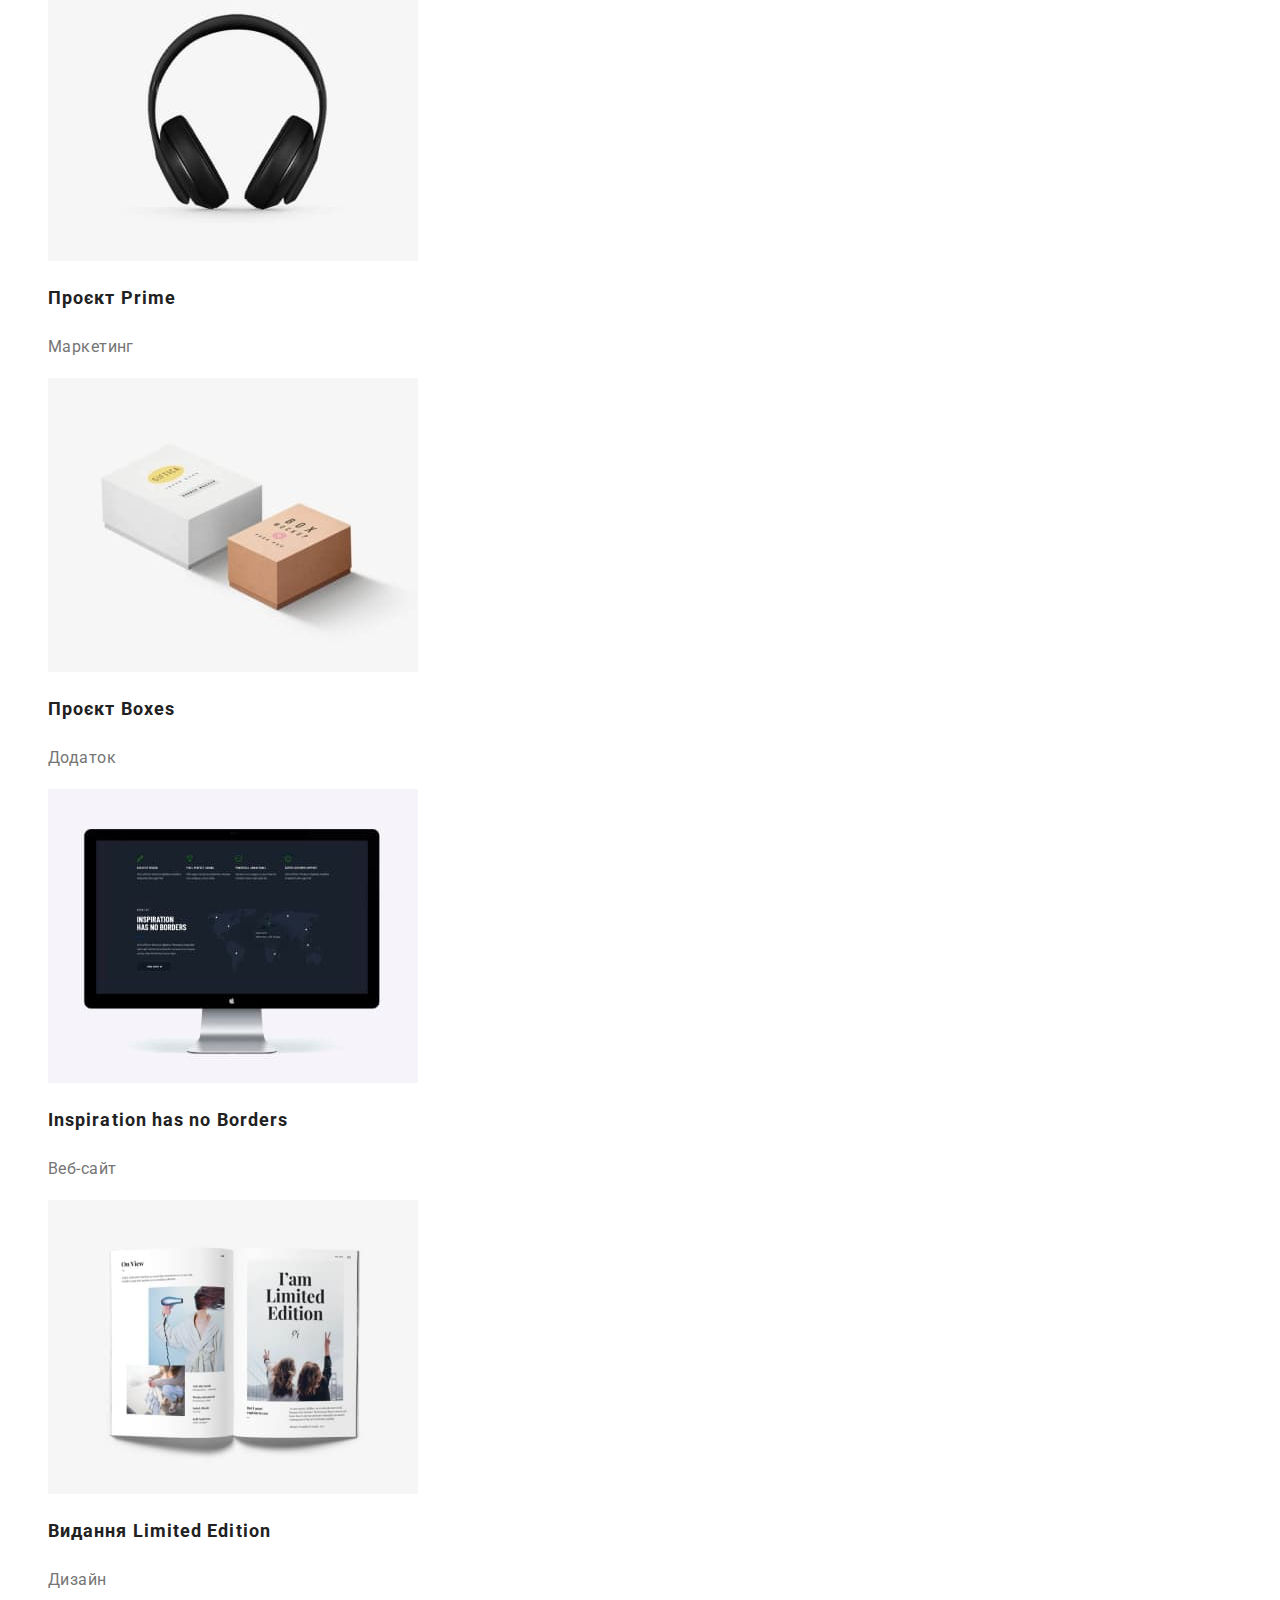
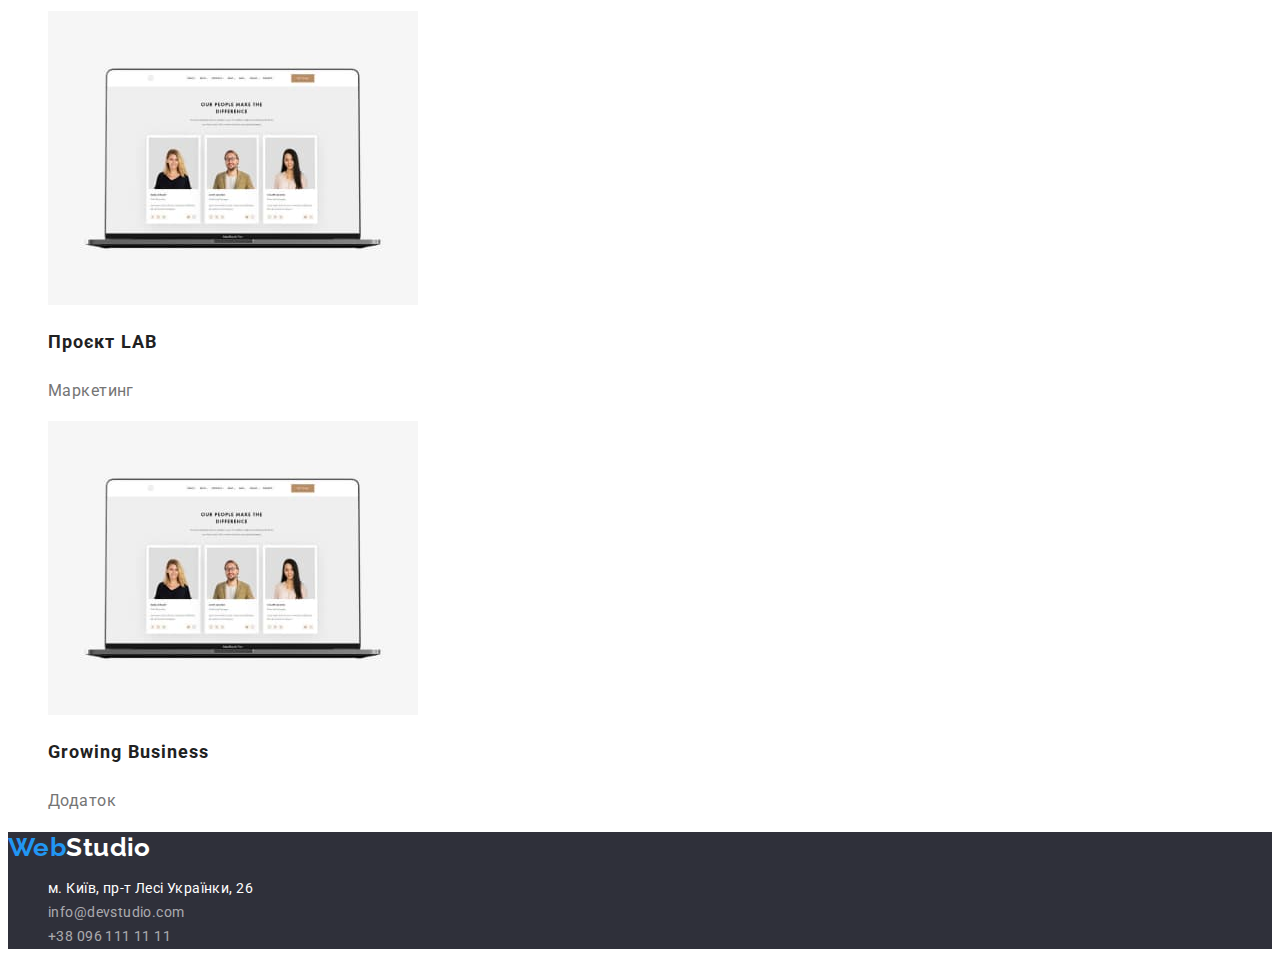
==== commit 29f26cfd: "Изменить коментарии" ====
--- a/portfolio.html
+++ b/portfolio.html
@@ -39,7 +39,7 @@
       </ul>
     </header>
     <main>
-      <!-- TODO Скрыть -->
+      <!-- Скрытый заголовок -->
       <h1 class="hidden">Проєкти</h1>
       <ul class="semantic-list">
         <li><button class="projects-btn" type="button">Усі</button></li>
--- a/css/styles.css
+++ b/css/styles.css
@@ -11,6 +11,12 @@
 }
 
 body {
+    font-family: 'Roboto', sans-serif;
+    font-weight: 400;
+    font-size: 14px;
+    letter-spacing: 0.03em;
+    font-style: normal;
+    line-height: 1.14;
     background-color: var(--prim-bg-color);
     color: var(--prim-text-color);
 }
@@ -36,6 +42,10 @@
 
 /* лого */
 .logo {
+    font-family: 'Raleway', sans-serif;
+    font-weight: 700;
+    font-size: 26px;
+    line-height: 1.19;
     color: #000;
 }
 .logo-blue {
@@ -47,6 +57,9 @@
 }
 
 .navbar-link {
+    font-weight: 500;
+    font-size: 14px;
+    letter-spacing: 0.02em;
     color: var(--prim-text-color);
 }
 .navbar-link:hover,
@@ -62,27 +75,42 @@
 
 /* Герой */
 .hero {
+    letter-spacing: 0.06em;
     background-color: var(--hero-bg-color);
 }
 .hero-title {
+    font-weight: 900;
+    font-size: 44px;
+    line-height: 1.36;
+    text-align: center;
+    text-transform: uppercase;
     color: var(--hero-text-color);
 }
 .hero-btn {
+    font-weight: 700;
+    font-size: 16px;
+    line-height: 1.88;
     background-color: var(--accent-color);
     color: var(--hero-text-color);
 }
 
 /* Преимущества */
 .adv-title {
-    /* color: var(--prim-text-color); */
+    font-weight: 700;
+    text-transform: uppercase;
 }
 .adv-descript {
+    line-height: 24px;
     color: var(--sec-text-color);
 }
 
 /* Галерея */
-.gallery-title {
-    /* color */
+.gallery-title,
+.team-title {
+    font-weight: 700;
+    font-size: 36px;
+    line-height: 1.17;
+    text-align: center;
 }
 
 /* Команда */
@@ -90,12 +118,16 @@
     background-color: var(--sec-bg-color);
 }
 .memb {
+    font-size: 16px;
+    line-height: 1.19;
+    text-align: center;
     background-color: var(--prim-bg-color);
 }
 .memb-name {
-    /*  */
+    font-weight: 500;
 }
 .memb-position {
+    font-weight: 500;
     color: var(--sec-text-color);
 }
 
@@ -106,6 +138,10 @@
 .footer-logo {
     color: var(--footer-main-text-color);
 }
+.adress {
+    font-style: normal;
+    line-height: 1.71;
+}
 .footer-address {
     color: var(--footer-main-text-color);
 }
@@ -115,18 +151,27 @@
 
 /* Проекты */
 .projects-btn {
+    cursor: pointer;
+    font-weight: 500;
+    font-size: 16px;
+    line-height: 1.63;
     background-color: var(--sec-bg-color);
     color: var(--prim-text-color);
 }
 .projects-btn:hover,
-.projects-btn:focus,
 .projects-btn:active {
     background-color: var(--accent-color);
     color: var(--hero-text-color);
 }
 .proj-name {
+    font-weight: 700;
+    font-size: 18px;
+    line-height: 2;
+    letter-spacing: 0.06em;
     color: var(--prim-text-color);
 }
 .proj-type {
+    font-size: 16px;
+    line-height: 1.87;
     color: var(--sec-text-color);
 }
